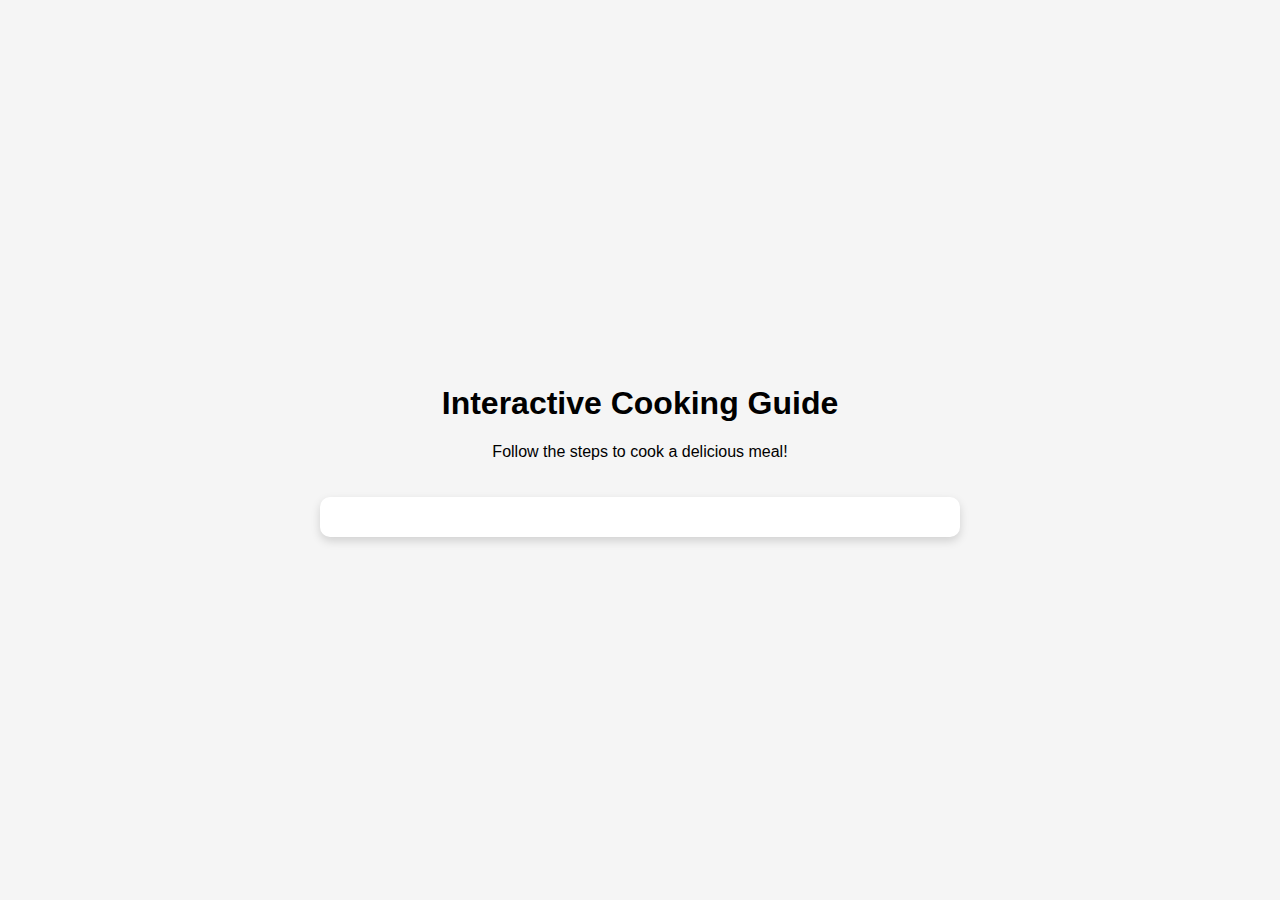
==== Item 3/index.html @ 1799dbdf "item 3" ====
<!DOCTYPE html>
<html lang="en">
<head>
    <meta charset="UTF-8">
    <meta name="viewport" content="width=device-width, initial-scale=1.0">
    <title>Interactive Cooking Guide</title>
    <link rel="stylesheet" href="styles.css">
</head>
<body>
    <header>
        <h1>Interactive Cooking Guide</h1>
        <p>Follow the steps to cook a delicious meal!</p>
    </header>
    <main>
        <section id="step1" class="step" tabindex="0">
            <h2>Step 1: Gather Ingredients</h2>
            <p>Collect all the necessary ingredients for the recipe.</p>
            <nav>
                <a href="#step2" class="next">Next</a>
            </nav>
        </section>
        <section id="step2" class="step" tabindex="0" aria-hidden="true">
            <h2>Step 2: Prepare Ingredients</h2>
            <p>Chop, slice, and measure all the ingredients as needed.</p>
            <nav>
                <a href="#step1" class="prev">Previous</a>
                <a href="#step3" class="next">Next</a>
            </nav>
        </section>
        <section id="step3" class="step" tabindex="0" aria-hidden="true">
            <h2>Step 3: Cook</h2>
            <p>Follow the cooking instructions to prepare the meal.</p>
            <nav>
                <a href="#step2" class="prev">Previous</a>
                <a href="#step4" class="next">Next</a>
            </nav>
        </section>
        <section id="step4" class="step" tabindex="0" aria-hidden="true">
            <h2>Step 4: Serve</h2>
            <p>Plate the meal and serve it to your guests.</p>
            <nav>
                <a href="#step3" class="prev">Previous</a>
                <a href="#step1" class="restart">Restart</a>
            </nav>
        </section>
    </main>
</body>
</html>
---- Item 3/styles.css ----
body {
    font-family: 'Inter', sans-serif;
    background-color: #f5f5f5;
    margin: 0;
    padding: 0;
    display: flex;
    justify-content: center;
    align-items: center;
    min-height: 100vh;
    flex-direction: column;
}

header {
    text-align: center;
    margin-bottom: 20px;
}

main {
    width: 90%;
    max-width: 600px;
    background: #fff;
    padding: 20px;
    border-radius: 10px;
    box-shadow: 0 4px 10px rgba(0, 0, 0, 0.15);
}

.step {
    display: none;
}

.step:target,
.step:focus-within {
    display: block;
}

nav {
    display: flex;
    justify-content: space-between;
    margin-top: 20px;
}

nav a {
    text-decoration: none;
    color: #007BFF;
    font-weight: 700;
    transition: color 0.3s ease;
}

nav a:hover {
    color: #0056b3;
}

nav a:focus {
    outline: 2px solid #0056b3;
}

.step[aria-hidden="true"] {
    display: none;
}
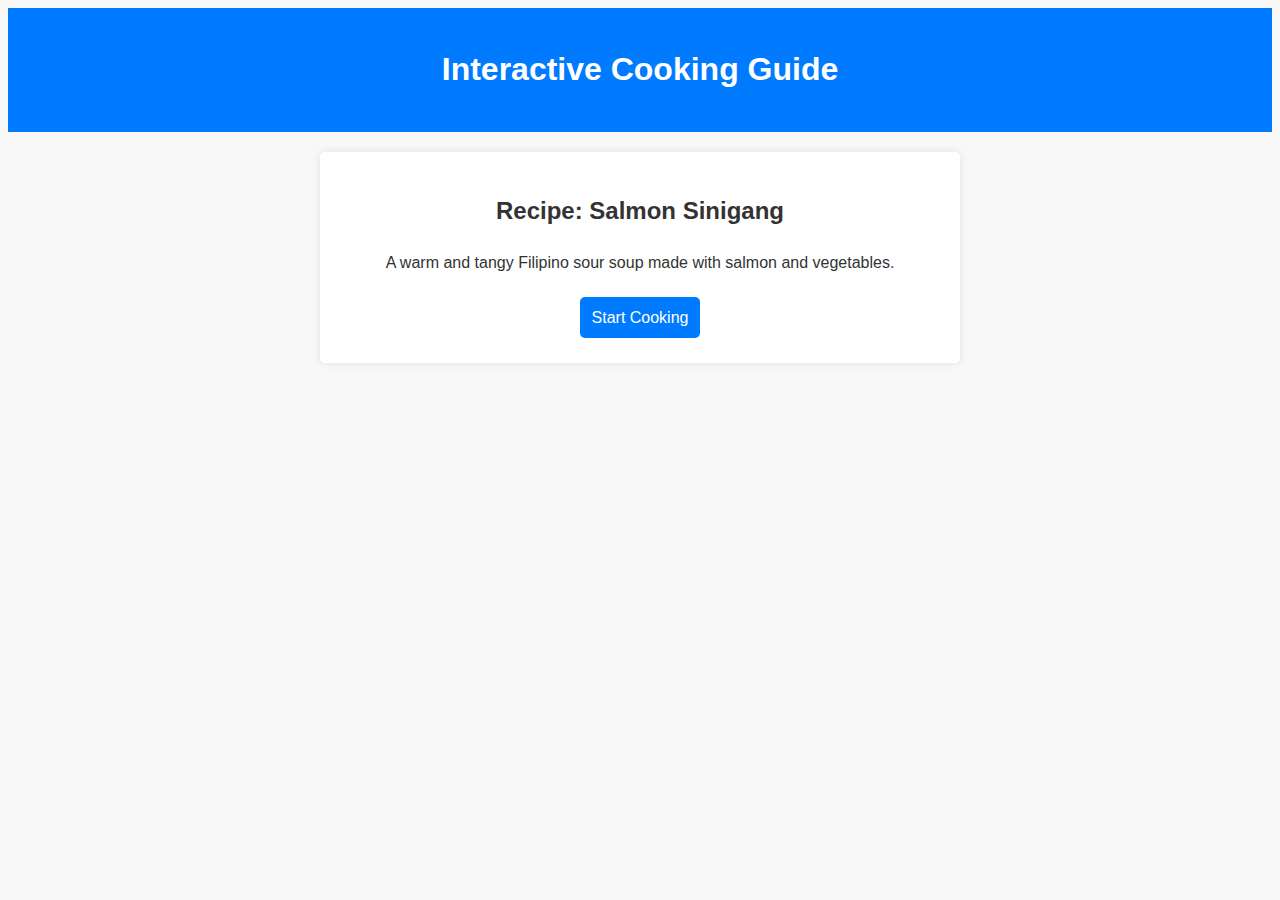
==== commit 05a9b727: "updated" ====
--- a/Item 3/index.html
+++ b/Item 3/index.html
@@ -4,44 +4,154 @@
     <meta charset="UTF-8">
     <meta name="viewport" content="width=device-width, initial-scale=1.0">
     <title>Interactive Cooking Guide</title>
-    <link rel="stylesheet" href="styles.css">
+    <style>
+        body {
+            font-family: Arial, sans-serif;
+            line-height: 1.6;
+            color: #333;
+            background: #f8f8f8;
+            text-align: center;
+        }
+        header {
+            background: #007BFF;
+            color: white;
+            padding: 15px;
+        }
+        main {
+            max-width: 600px;
+            margin: 20px auto;
+            background: white;
+            padding: 20px;
+            border-radius: 5px;
+            box-shadow: 0px 0px 10px rgba(0, 0, 0, 0.1);
+        }
+        .step {
+            display: none;
+            padding: 20px;
+            border: 1px solid #ddd;
+            border-radius: 5px;
+            margin-top: 10px;
+        }
+        .step:target {
+            display: block;
+        }
+        .step:focus-within {
+            outline: 2px solid blue;
+        }
+        .controls {
+            margin-top: 10px;
+        }
+        a {
+            text-decoration: none;
+            padding: 8px 12px;
+            background: #007BFF;
+            color: #fff;
+            border-radius: 5px;
+            display: inline-block;
+            margin: 5px;
+        }
+        a:focus {
+            outline: 2px solid #ffcc00;
+        }
+    </style>
+    <script>
+        document.addEventListener("DOMContentLoaded", function() {
+            const steps = document.querySelectorAll(".step");
+            let currentIndex = 0;
+            
+            function showStep(index) {
+                if (index >= 0 && index < steps.length) {
+                    window.location.hash = steps[index].id;
+                    currentIndex = index;
+                }
+            }
+            
+            document.addEventListener("keydown", function(event) {
+                if (event.key === "ArrowRight") {
+                    showStep(currentIndex + 1);
+                } else if (event.key === "ArrowLeft") {
+                    showStep(currentIndex - 1);
+                }
+            });
+        });
+    </script>
 </head>
 <body>
     <header>
         <h1>Interactive Cooking Guide</h1>
-        <p>Follow the steps to cook a delicious meal!</p>
     </header>
     <main>
-        <section id="step1" class="step" tabindex="0">
-            <h2>Step 1: Gather Ingredients</h2>
-            <p>Collect all the necessary ingredients for the recipe.</p>
-            <nav>
-                <a href="#step2" class="next">Next</a>
-            </nav>
+        <section id="intro">
+            <h2>Recipe: Salmon Sinigang</h2>
+            <p>A warm and tangy Filipino sour soup made with salmon and vegetables.</p>
+            <a href="#step1">Start Cooking</a>
         </section>
+        
+        <section id="step1" class="step" tabindex="0" aria-hidden="false">
+            <h3>Step 1: Gather Ingredients</h3>
+            <p>2 tablespoon oil</p>
+            <p>3 cloves garlic</p>
+            <p>1 medium onion</p>
+            <p>1 thumb ginger</p>
+            <p>6 pieces tomatoes</p>
+            <p>1 ¼ cup miso paste</p>
+            <p>6-8 cups water</p>
+            <p>1 medium radish</p>
+            <p>3 tablespoon tamarind soup mix</p>
+            <p>1 pound salmon</p>
+            <p>3 pieces long chilis (siling haba)</p>
+            <p>6 pieces okra</p>
+            <p>1 medium eggplant</p>
+            <p>1-2 bunch mustard leaves</p>
+            <p>Salt to taste</p>
+            <div class="controls">
+                <a href="#step2">Next</a>
+            </div>
+        </section>
+        
         <section id="step2" class="step" tabindex="0" aria-hidden="true">
-            <h2>Step 2: Prepare Ingredients</h2>
-            <p>Chop, slice, and measure all the ingredients as needed.</p>
-            <nav>
-                <a href="#step1" class="prev">Previous</a>
-                <a href="#step3" class="next">Next</a>
-            </nav>
+            <h3>Step 2: Saute Aromatics</h3>
+            <p>Heat oil in a large pot, then sauté garlic, onion, and ginger until aromatic. Add chopped tomatoes and cook until softened.</p>
+            <div class="controls">
+                <a href="#step1">Previous</a>
+                <a href="#step3">Next</a>
+            </div>
         </section>
+        
         <section id="step3" class="step" tabindex="0" aria-hidden="true">
-            <h2>Step 3: Cook</h2>
-            <p>Follow the cooking instructions to prepare the meal.</p>
-            <nav>
-                <a href="#step2" class="prev">Previous</a>
-                <a href="#step4" class="next">Next</a>
-            </nav>
+            <h3>Step 3: Add Miso and Broth</h3>
+            <p>Add miso paste and cook for 2 minutes. Pour in water, mix well, and bring to a boil.</p>
+            <div class="controls">
+                <a href="#step2">Previous</a>
+                <a href="#step4">Next</a>
+            </div>
         </section>
+        
         <section id="step4" class="step" tabindex="0" aria-hidden="true">
-            <h2>Step 4: Serve</h2>
-            <p>Plate the meal and serve it to your guests.</p>
-            <nav>
-                <a href="#step3" class="prev">Previous</a>
-                <a href="#step1" class="restart">Restart</a>
-            </nav>
+            <h3>Step 4: Add Vegetables and Seasonings</h3>
+            <p>Add radish and cook until tender. Stir in tamarind soup mix and salt.</p>
+            <div class="controls">
+                <a href="#step3">Previous</a>
+                <a href="#step5">Next</a>
+            </div>
+        </section>
+        
+        <section id="step5" class="step" tabindex="0" aria-hidden="true">
+            <h3>Step 5: Cook the Salmon and Vegetables</h3>
+            <p>Add salmon fillets, okra, eggplant, and long chilis. Gently mix and cook for 5 minutes until fish and vegetables are cooked through.</p>
+            <div class="controls">
+                <a href="#step4">Previous</a>
+                <a href="#step6">Next</a>
+            </div>
+        </section>
+        
+        <section id="step6" class="step" tabindex="0" aria-hidden="true">
+            <h3>Step 6: Add Mustard Leaves and Serve</h3>
+            <p>Stir in mustard leaves, cook for another minute, then remove from heat. Serve and enjoy!</p>
+            <div class="controls">
+                <a href="#step5">Previous</a>
+                <a href="#intro">Restart</a>
+            </div>
         </section>
     </main>
 </body>
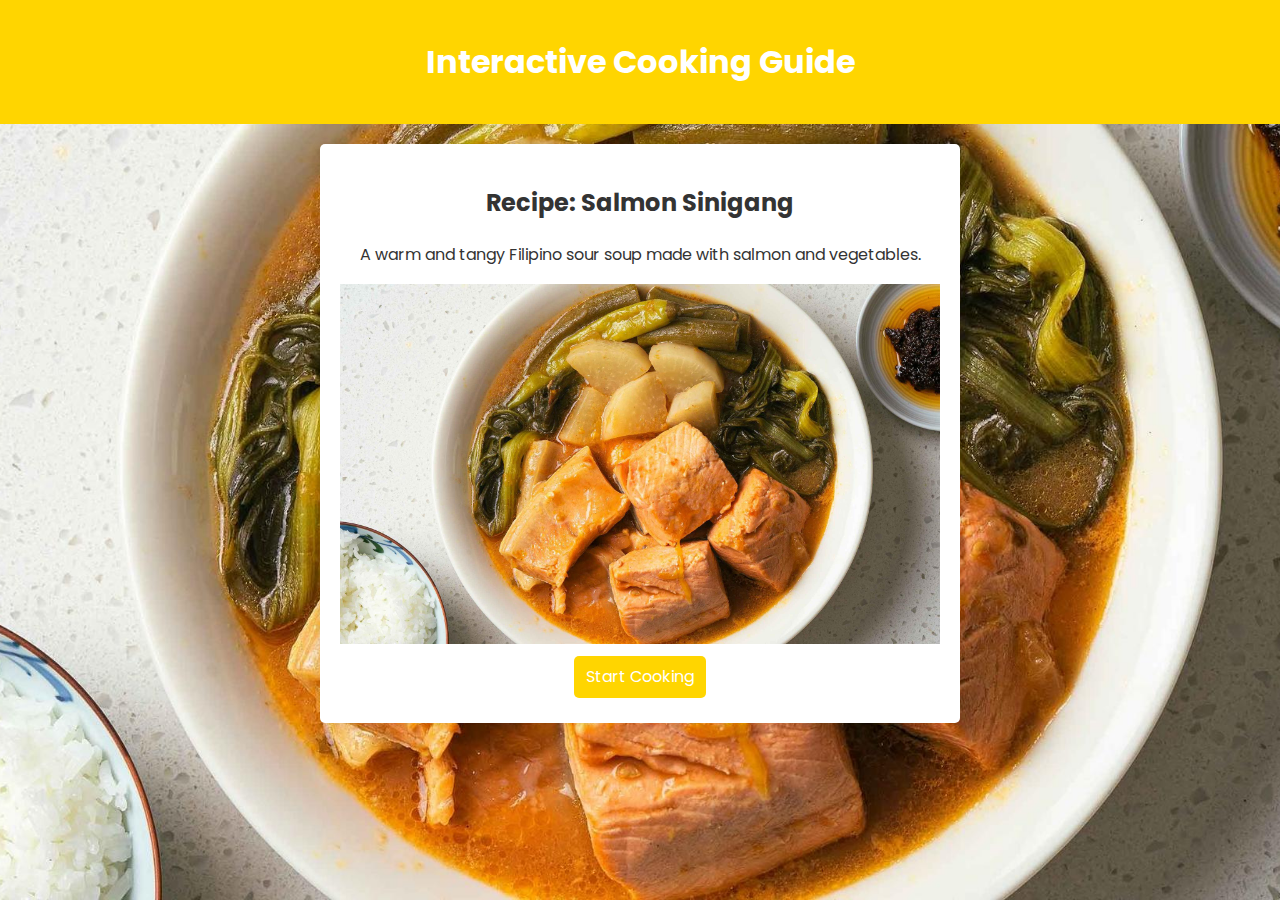
==== commit 19f4ba6f: "edit" ====
--- a/Item 3/index.html
+++ b/Item 3/index.html
@@ -3,17 +3,21 @@
 <head>
     <meta charset="UTF-8">
     <meta name="viewport" content="width=device-width, initial-scale=1.0">
-    <title>Interactive Cooking Guide</title>
+    <title>Salmon Sinigang Guide</title>
+    <link href="https://fonts.googleapis.com/css2?family=Poppins:wght@400;600&display=swap" rel="stylesheet">
     <style>
         body {
-            font-family: Arial, sans-serif;
+            font-family: 'Poppins', sans-serif; 
             line-height: 1.6;
             color: #333;
-            background: #f8f8f8;
+            background: url('../assets/sinigang.jpg') no-repeat center center fixed; 
+            background-size: cover; 
             text-align: center;
+            margin: 0;
+            padding: 0;
         }
         header {
-            background: #007BFF;
+            background: #ffd500;
             color: white;
             padding: 15px;
         }
@@ -36,7 +40,7 @@
             display: block;
         }
         .step:focus-within {
-            outline: 2px solid blue;
+            outline: 2px solid rgb(242, 255, 0);
         }
         .controls {
             margin-top: 10px;
@@ -44,7 +48,7 @@
         a {
             text-decoration: none;
             padding: 8px 12px;
-            background: #007BFF;
+            background: #ffd500;
             color: #fff;
             border-radius: 5px;
             display: inline-block;
@@ -84,6 +88,7 @@
         <section id="intro">
             <h2>Recipe: Salmon Sinigang</h2>
             <p>A warm and tangy Filipino sour soup made with salmon and vegetables.</p>
+            <img src="../assets/sinigang.jpg" alt="Salmon Sinigang" style="width:100%; height:auto;">
             <a href="#step1">Start Cooking</a>
         </section>
         
